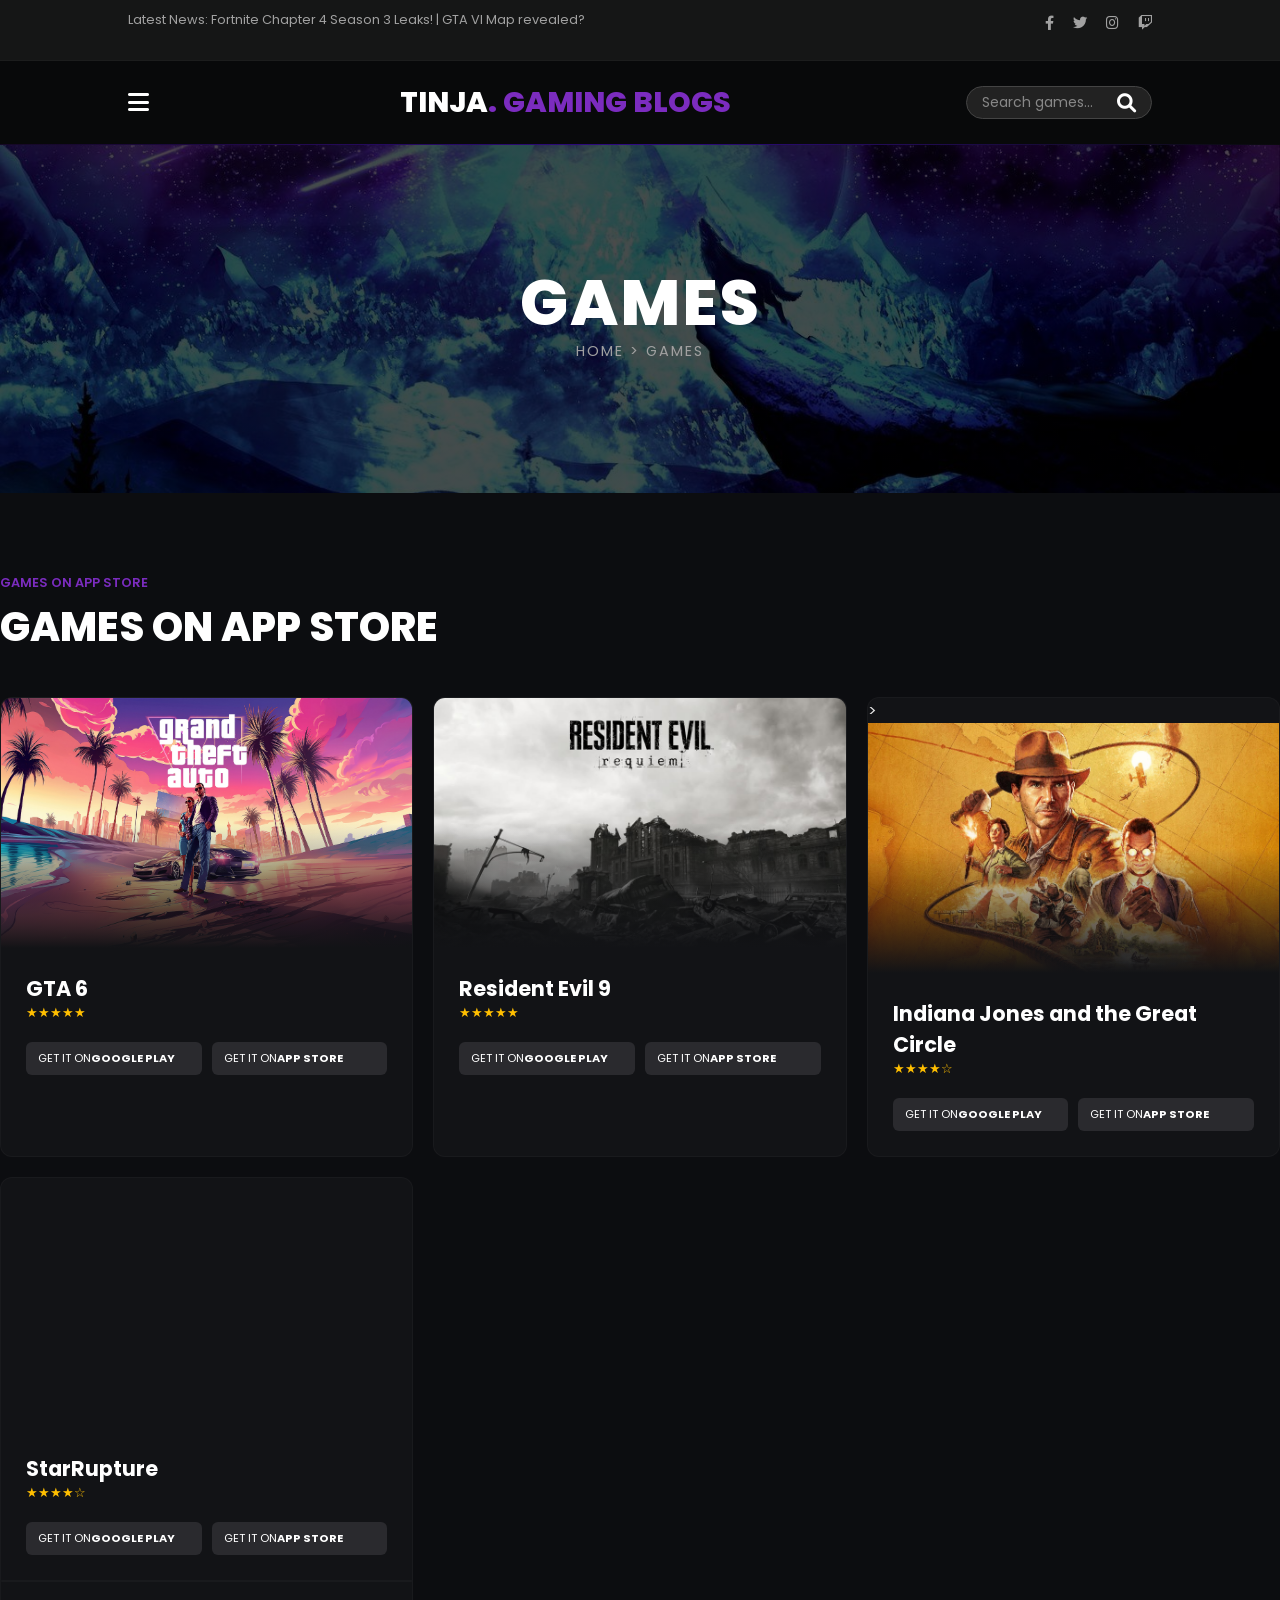
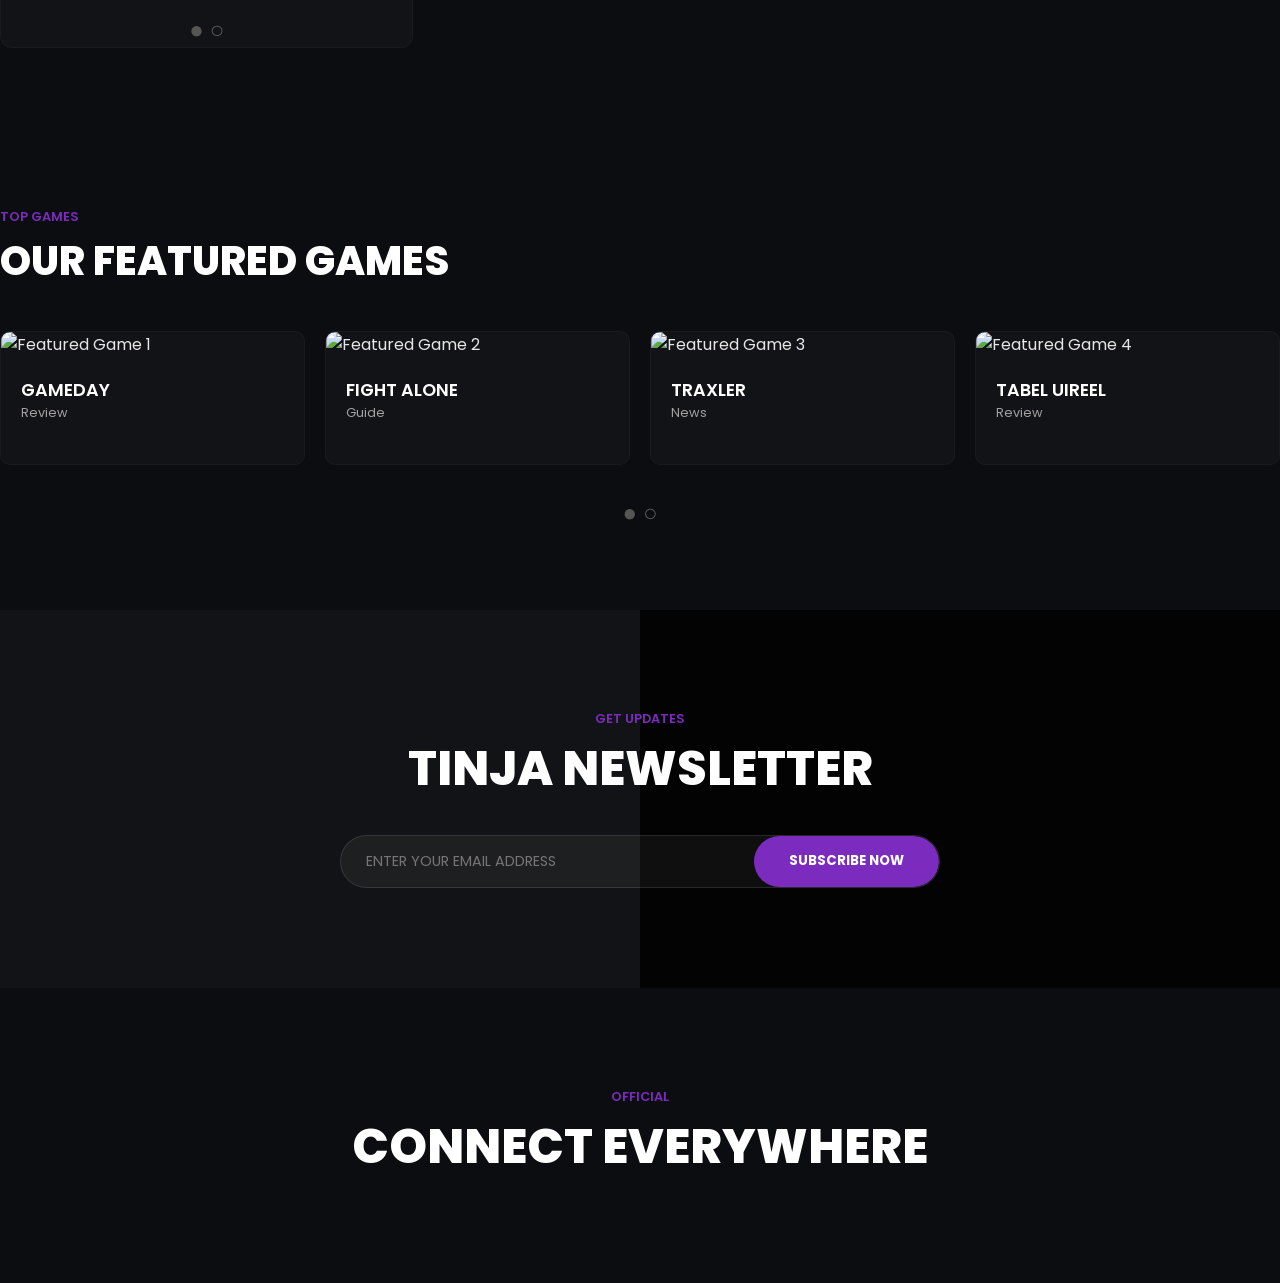
==== index.html @ 8e10cfba "Add files via upload" ====
<!DOCTYPE html>
<html lang="en">
<head>
    <meta charset="UTF-8">
    <meta name="viewport" content="width=device-width, initial-scale=1.0">
    <title>TINJA | Ultimate Gaming Hub</title>
    <link href="https://fonts.googleapis.com/css2?family=Poppins:wght@300;400;600;800&display=swap" rel="stylesheet">
    <link rel="stylesheet" href="style.css">
    <link rel="stylesheet" href="https://cdnjs.cloudflare.com/ajax/libs/font-awesome/6.0.0/css/all.min.css">

</head>
<body>

    <header>
        <div class="top-bar">
            <p>Latest News: Fortnite Chapter 4 Season 3 Leaks! | GTA VI Map revealed?</p>
            <div class="social-icons">
                <a href="#"><i class="fab fa-facebook-f"></i></a>
                <a href="#"><i class="fab fa-twitter"></i></a>
                <a href="#"><i class="fab fa-instagram"></i></a>
                <a href="#"><i class="fab fa-twitch"></i></a>
            </div>
        </div>
        <nav class="navbar">
            
            <div class="mobile-menu-icon" onclick="toggleMenu()" style="cursor: pointer;
            color: rgb(255, 255, 255);font: 24px;">
                <i class="fas fa-bars"></i></div>
                 <div class="logo">TINJA<span>. GAMING BLOGS</span></div>
            
            <ul class="nav-links" id="navLinks">
                <li><a href="blog.html">HOME +</a></li>
                <li><a href="#">PAGES +</a></li>
                <li><a href="#" class="active">TOURNAMENT +</a></li>
                <li><a href="#">PORTFOLIO +</a></li>
                <li><a href="#">BLOG +</a></li>
                <li><a href="#">CONTACT</a></li>
            </ul>
            <div class="nav-icons">
               <div class="search-box-container">
    <input type="text" id="searchInput" placeholder="Search games..." autocomplete="off">
    <i class="fas fa-search"></i>
    <div id="suggestionsBox" class="suggestions-box"></div>
</div>
            </div>

        </nav>
    </header>

    <section class="hero-games">
        <div class="hero-overlay"></div>
        <div class="hero-content">
            <h1>GAMES</h1>
            <p>HOME > GAMES</p>
        </div>
    </section>

    <section class="app-store-games container">
        <span class="sub-title">GAMES ON APP STORE</span>
        <h2 class="section-title">GAMES ON APP STORE</h2>
        
        
        <div class="store-grid">
            <div class="store-card" onclick="location.href='GTA6-blog.html';">

            
            
                <div class="card-image" style="background-image: url('gta6-banner.jpg');"></div>
                <div class="card-details">
                    <h3>GTA 6</h3>
                    <div class="stars">★★★★★</div>
                    <div class="store-buttons">
                        <a href="#" class="btn-store gplay">Get it on <br><strong>GOOGLE PLAY</strong></a>
                        <a href="#" class="btn-store appstore">Get it on <br><strong>APP STORE</strong></a>
                    </div>
                </div>
            </div>

            <div class="store-card" onclick="location.href='Resident.html';">
                <div class="card-image" style="background-image: url('resident-banner.jpg');"></div>
                <div class="card-details">
                    <h3>Resident Evil 9</h3>
                    <div class="stars">★★★★★</div>
                    <div class="store-buttons">
                        <a href="#" class="btn-store gplay">Get it on <br><strong>GOOGLE PLAY</strong></a>
                        <a href="#" class="btn-store appstore">Get it on <br><strong>APP STORE</strong></a>
                    </div>
                </div>
            </div>

            <div class="store-card" onclick="location.href='Indiana.html';">
>
                <div class="card-image" style="background-image: url('indiana-banner.jpg');"></div>
                <div class="card-details">
                    <h3>Indiana Jones and the Great Circle</h3>
                    <div class="stars">★★★★☆</div>
                    <div class="store-buttons">
                        <a href="#" class="btn-store gplay">Get it on <br><strong>GOOGLE PLAY</strong></a>
                        <a href="#" class="btn-store appstore">Get it on <br><strong>APP STORE</strong></a>
                    </div>
                </div>
            </div>
            
            <div class="store-card" onclick="location.href='star.html'">

                <div class="card-image" style="background-image: url('');"></div>
                <div class="card-details">
                    <h3>StarRupture</h3>
                    <div class="stars">★★★★☆</div>
                    <div class="store-buttons">
                        <a href="#" class="btn-store gplay">Get it on <br><strong>Google Play</strong></a>
                        <a href="#" class="btn-store appstore">Get it on <br><strong>App Store</strong></a>
                    </div>
                </div>
                <div class="store-card" onclick="location.href='free-fire.html'">
        
        </div>
        <div class="pagination">● ○</div>
    </section>

    <section class="featured-games container">
        <span class="sub-title">TOP GAMES</span>
        <h2 class="section-title">OUR FEATURED GAMES</h2>

        <div class="featured-grid">
            <div class="featured-card">
                <img src="img/featured-game-1.jpg" alt="Featured Game 1">
                <div class="card-info">
                    <h3>GAMEDAY</h3>
                    <p>Review</p>
                </div>
            </div>

            <div class="featured-card">
                <img src="img/featured-game-2.jpg" alt="Featured Game 2">
                <div class="card-info">
                    <h3>FIGHT ALONE</h3>
                    <p>Guide</p>
                </div>
            </div>

            <div class="featured-card">
                <img src="img/featured-game-3.jpg" alt="Featured Game 3">
                <div class="card-info">
                    <h3>TRAXLER</h3>
                    <p>News</p>
                </div>
            </div>
            
            <div class="featured-card">
                <img src="img/featured-game-4.jpg" alt="Featured Game 4">
                <div class="card-info">
                    <h3>TABEL UIREEL</h3>
                    <p>Review</p>
                </div>
            </div>
        </div>
        <div class="pagination">● ○</div>
    </section>

    <section class="newsletter">
        <div class="newsletter-content container">
            <span class="sub-title">GET UPDATES</span>
            <h2>TINJA NEWSLETTER</h2>
            <div class="subscribe-form">
                <input type="email" placeholder="ENTER YOUR EMAIL ADDRESS">
                <button type="submit">SUBSCRIBE NOW</button>
            </div>
        </div>
    </section>

    <footer>
        <div class="container footer-content">
            <span class="sub-title">OFFICIAL</span>
            <h2>CONNECT EVERYWHERE</h2>
        </div>
    </footer>
<script>
// 1. Menu kholne aur band karne ke liye (Toggle)
function toggleMenu() {
    var nav = document.getElementById("navLinks");
    if (nav) {
        nav.classList.toggle("active");
        console.log("Menu button clicked!");
    }
}

// 2. Bahar click karne par band karne ke liye
window.onclick = function(event) {
    var nav = document.getElementById("navLinks");
    var menuIcon = document.querySelector(".mobile-menu-icon");

    // Agar menu khula hai (.active hai) 
    // AUR click na toh menu par hua hai, na hi icon par
    if (nav.classList.contains('active')) {
        if (!nav.contains(event.target) && !menuIcon.contains(event.target)) {
            nav.classList.remove("active");
            console.log("Bahar click hua, menu band ho gaya!");
        }
    }
}
</script>

<script src="script.js"></script>

</body>
</html>
</body>
</html>
---- style.css ----
/* GLOBAL STYLES */
* {
    margin: 0;
    padding: 0;
    box-sizing: border-box;
    font-family: 'Poppins', sans-serif;
}

body {
    background-color: #0c0d10; /* Perfect Dark Background */
    color: #e6e6e6;
    overflow-x: hidden;
}

.container {
    max-width: 1300px;
    margin: 0 auto;
    padding: 0 20px;
}

a {
    text-decoration: none;
    color: inherit;
    transition: 0.3s;
}

.sub-title {
    color: #7b2cbf; /* Purple subtitle from design */
    font-size: 0.8rem;
    font-weight: 600;
    display: block;
    margin-bottom: 5px;
}

.section-title {
    font-size: 2.5rem;
    font-weight: 800;
    text-transform: uppercase;
    margin-bottom: 40px;
    color: #fff;
}

.pagination {
    text-align: center;
    color: #555;
    font-size: 1.5rem;
    margin-top: 30px;
}
/* 1. HEADER */
header {
    background-color: #08090a;
}
.hero-content{
    background-image: linear-gradient(rgba(0, 0, 0, 0.7), rgba(0, 0, 0, 0.7)), url('gaming-bg.jpg');
    background-size: cover;
    background-position: center;
    background-repeat: no-repeat;
    min-height: 300px;  /* Force height taaki image dikhe */
    width: 100%;
    margin: 0 auto;
    padding: 110px 0;
    display: flex;
    flex-direction: column;
    justify-content: center;
    align-items: center;
    color: white;
    text-align: center;
}

.hero-content h1 {
    font-size: 60px;
    text-transform: uppercase;
    margin: 0;
}

.hero-content p {
    font-size: 16px;
    letter-spacing: 2px;
    margin-top: 10 px;
}

.top-bar {
    display: flex;
    justify-content: space-between;
    padding: 10px 10%;
    background-color: rgba(255, 255, 255, 0.05);
    border-bottom: 1px solid rgba(255, 255, 255, 0.03);
}

.top-bar p { font-size: 0.8rem; color: #a1a1a1; }
.social-icons a { margin-left: 15px; color: #a1a1a1; font-size: 0.9rem; }
.social-icons a:hover { color: #fff; }

nav {
    display: flex;
    justify-content: space-between;
    align-items: center;
    padding: 20px 10%;
}

.logo { font-size: 1.8rem; font-weight: 800; color: #fff; }
.logo span { color: #7b2cbf; } /* Purple dot */

.nav-links { list-style: none; display: flex; gap: 20px; }
.nav-links a { font-size: 0.9rem; font-weight: 600; color: #fff; text-transform: uppercase; }
.nav-links a.active { color: #7b2cbf; }
.nav-links a:hover { color: #7b2cbf; }

.nav-icons i { color: #fff; font-size: 1.2rem; margin-left: 15px; cursor: pointer; }

/* 2. HERO GAMES SECTION */
.hero-games {
    height: 350px;
    background-color: #1a0a2e; /* Base background */
    position: relative;
    display: flex;
    align-items: center;
    justify-content: center;
    text-align: center;
}

.hero-overlay {
    position: absolute;
    width: 100%; height: 100%;
    /* Gradient effect from floor in design */
    background: linear-gradient(180deg, rgba(0,0,0,0.2) 0%, rgba(12,13,16,1) 100%), 
                linear-gradient(90deg, #1a0a2e 0%, #3a0ca3 50%, #0c0d10 100%);
    z-index: 1;
}

.hero-content { z-index: 2; color: #fff; }
.hero-content h1 { font-size: 4rem; font-weight: 800; text-transform: uppercase; letter-spacing: 2px; }
.hero-content p { color: #a1a1a1; font-size: 0.9rem; margin-top: -10px; }

/* 3. APP STORE SECTION */
.app-store-games { padding: 80px 0; }

.store-grid {
    display: grid;
    grid-template-columns: repeat(auto-fit, minmax(350px, 1fr)); 
    gap: 20px;
}

.store-card {
    background-color: #121316;
    border-radius: 12px;
    overflow: hidden;
    border: 1px solid rgba(255, 255, 255, 0.03);
    transition: 0.3s;
}
.store-card:hover { transform: translateY(-5px); border-color: rgba(123, 44, 191, 0.3); }

.card-image {
    height: 250px;
    background-size: cover;
    background-position: center;
    position: relative;
}
/* Shaded effect on image like design */
.card-image::after {
    content: ''; position: absolute; width: 100%; height: 100%; 
    background: linear-gradient(180deg, rgba(0,0,0,0) 50%, rgba(18,19,22,1) 100%);
}

.card-details { padding: 25px; }
.card-details h3 { font-size: 1.3rem; color: #fff; }
.stars { color: #ffbf00; font-size: 0.8rem; margin-bottom: 20px; }

.store-buttons { display: flex; gap: 10px; }
.btn-store {
    background-color: #2a2a2e;
    padding: 8px 12px;
    border-radius: 6px;
    font-size: 0.7rem;
    color: #fff;
    text-transform: uppercase;
    text-align: left;
    flex: 1;
    display: flex;
    align-items: center;
    transition: 0.3s;
}
.btn-store fuerte { font-size: 0.9rem; display: block; }
.btn-store:hover { background-color: #7b2cbf; }

/* 4. FEATURED GAMES SECTION */
.featured-games { padding: 80px 0; }

.featured-grid {
    display: grid;
    grid-template-columns: repeat(auto-fit, minmax(280px, 1fr));
    gap: 20px;
}

.featured-card {
    border-radius: 10px;
    overflow: hidden;
    background-color: #121316;
    position: relative;
    border: 1px solid rgba(255, 255, 255, 0.03);
    transition: transform 0.3s, border-color 0.3s;
}
.featured-card:hover { transform: scale(1.03); border-color: rgba(123, 44, 191, 0.3); }

.featured-card img { width: 100%; height: 350px; object-fit: cover; transition: 0.3s; }
.featured-card:hover img { opacity: 0.8; }

.card-info {
    padding: 20px;
    background-color: #121316;
}
.card-info h3 { font-size: 1.1rem; color: #fff; font-weight: 600; text-transform: uppercase; }
.card-info p { color: #a1a1a1; font-size: 0.8rem; }

/* 5. NEWSLETTER SECTION */
.newsletter {
    background-color: #121316;
    background-image: url('img/newsletter-bg.jpg'); /* Need a proper wide image here */
    background-size: cover;
    background-position: center;
    padding: 100px 0;
    text-align: center;
    position: relative;
}
.newsletter::after {
    content: ''; position: absolute; width: 100%; height: 100%; top: 0;
    background-color: rgba(0,0,0,0.85); z-index: 1;
}

.newsletter-content { z-index: 2; position: relative; }
.newsletter-content h2 { font-size: 3rem; color: #fff; margin-bottom: 30px; font-weight: 800; }

.subscribe-form {
    background-color: rgba(255, 255, 255, 0.05);
    display: flex;
    max-width: 600px;
    margin: 0 auto;
    border-radius: 50px;
    overflow: hidden;
    border: 1px solid rgba(255, 255, 255, 0.1);
}

.subscribe-form input {
    background: transparent;
    border: none;
    padding: 15px 25px;
    color: #fff;
    flex: 1;
    font-size: 0.9rem;
}
.subscribe-form input:focus { outline: none; }

.subscribe-form button {
    background-color: #7b2cbf;
    color: #fff;
    border: none;
    padding: 15px 35px;
    font-weight: 700;
    text-transform: uppercase;
    cursor: pointer;
    border-radius: 50px;
    transition: 0.3s;
}
.subscribe-form button:hover { background-color: #5a189a; }

/* 6. FOOTER */
footer {
    padding: 100px 0;
    text-align: center;
    background-color: #0c0d10;
}
footer h2 { font-size: 3rem; color: #fff; font-weight: 800; text-transform: uppercase; }

p{
    margin-bottom: 20px; /* Isse har paragraph ke badd 20px ka gap aayega */
    line-height: 1.6; 
}
/* Naya Search Box Design - Bina purane design ko disturb kiye */
.nav-icons {
    display: flex;
    align-items: center;
    gap: 15px; /* Icons ke beech ka gap */
}

.search-box-container {
    position: relative;
    display: flex;
    align-items: center;
    background: #222; /* Gaming theme dark background */
    border: 1px solid #444;
    border-radius: 20px;
    padding: 5px 15px;
}

#searchInput {
    background: transparent;
    border: none;
    outline: none;
    color: white;
    font-size: 14px;
    width: 120px; /* Chhota rakha hai taaki space na ghere */
}

#searchInput::placeholder {
    color: #888;
}

/* Suggestions box jo Google jaisa dikhega */
.suggestions-box {
    position: absolute;
    top: 40px;
    left: 0;
    width: 100%;
    background: #1a1a1a;
    border: 1px solid #ff4500; /* Tera orange highlight color */
    border-radius: 5px;
    z-index: 1000;
    display: none; /* Jab tak type na karo hidden rahega */
    max-height: 200px;
    overflow-y: auto;
}

.suggestion-item {
    padding: 10px;
    color: white;
    cursor: pointer;
    border-bottom: 1px solid #333;
    font-size: 13px;
}

.suggestion-item:last-child {
    border-bottom: none;
}

.suggestion-item:hover {
    background: #ff4500;
    color: black;
}
/* Mobile ke liye menu setting */
@media screen and (max-width: 992px) {
    .nav-links {
        display: none; /* Pehle menu chhupa rahega */
        flex-direction: column; 
        position: absolute;
        top: 60px; /* Navbar ke niche se shuru hoga */
        left: 0;
        width: 100%;
        background: #0a0909; /* Dark gaming theme */
        padding: 20px;
        z-index: 100;
    }
}
.mobile-menu-icon {
    display: block !important;
    position: relative;
    z-index: 9999; /* Isse ye photo ke upar dikhega */
    color: white !important;
    font-size: 24px;
    cursor: pointer;
    margin-right: 15px;
}
/* Purani .nav-links wali saari properties hata kar ye paste kar de */
.nav-links {
    display: none; 
    flex-direction: column;
    position: absolute;
    /* Isse ye button ke theek niche aayega */
    top: 60px; 
    /* Isse ye left side mein chipka rahega */
    left: 2%; 
    background: #000; /* Dark gaming theme */
    width: 200px;
    padding: 15px;
    border: 1px solid #ff4500; /* Orange border gaming look ke liye */
    border-radius: 8px; /* Taaki corners round rahein */
    z-index: 10000;
    box-shadow: 0px 4px 15px rgb(248, 248, 248); /* Thoda shadow look ke liye */
}

/* Jab click hoga tab ye dikhega */
.nav-links.active {
    display: flex !important;
}

/* Links ke beech thodi jagah dene ke liye */
.nav-links li {
    margin: 10px 0;
    list-style: none;
    border-bottom: 1px solid #222; /* Halka divider */
    padding-bottom: 5px;
}

.nav-links a {
    color: white;
    text-decoration: none;
    font-size: 16px;
    display: block;
}

.nav-links a:hover {
    color: #ff4500; /* Hover karne par orange color */
}
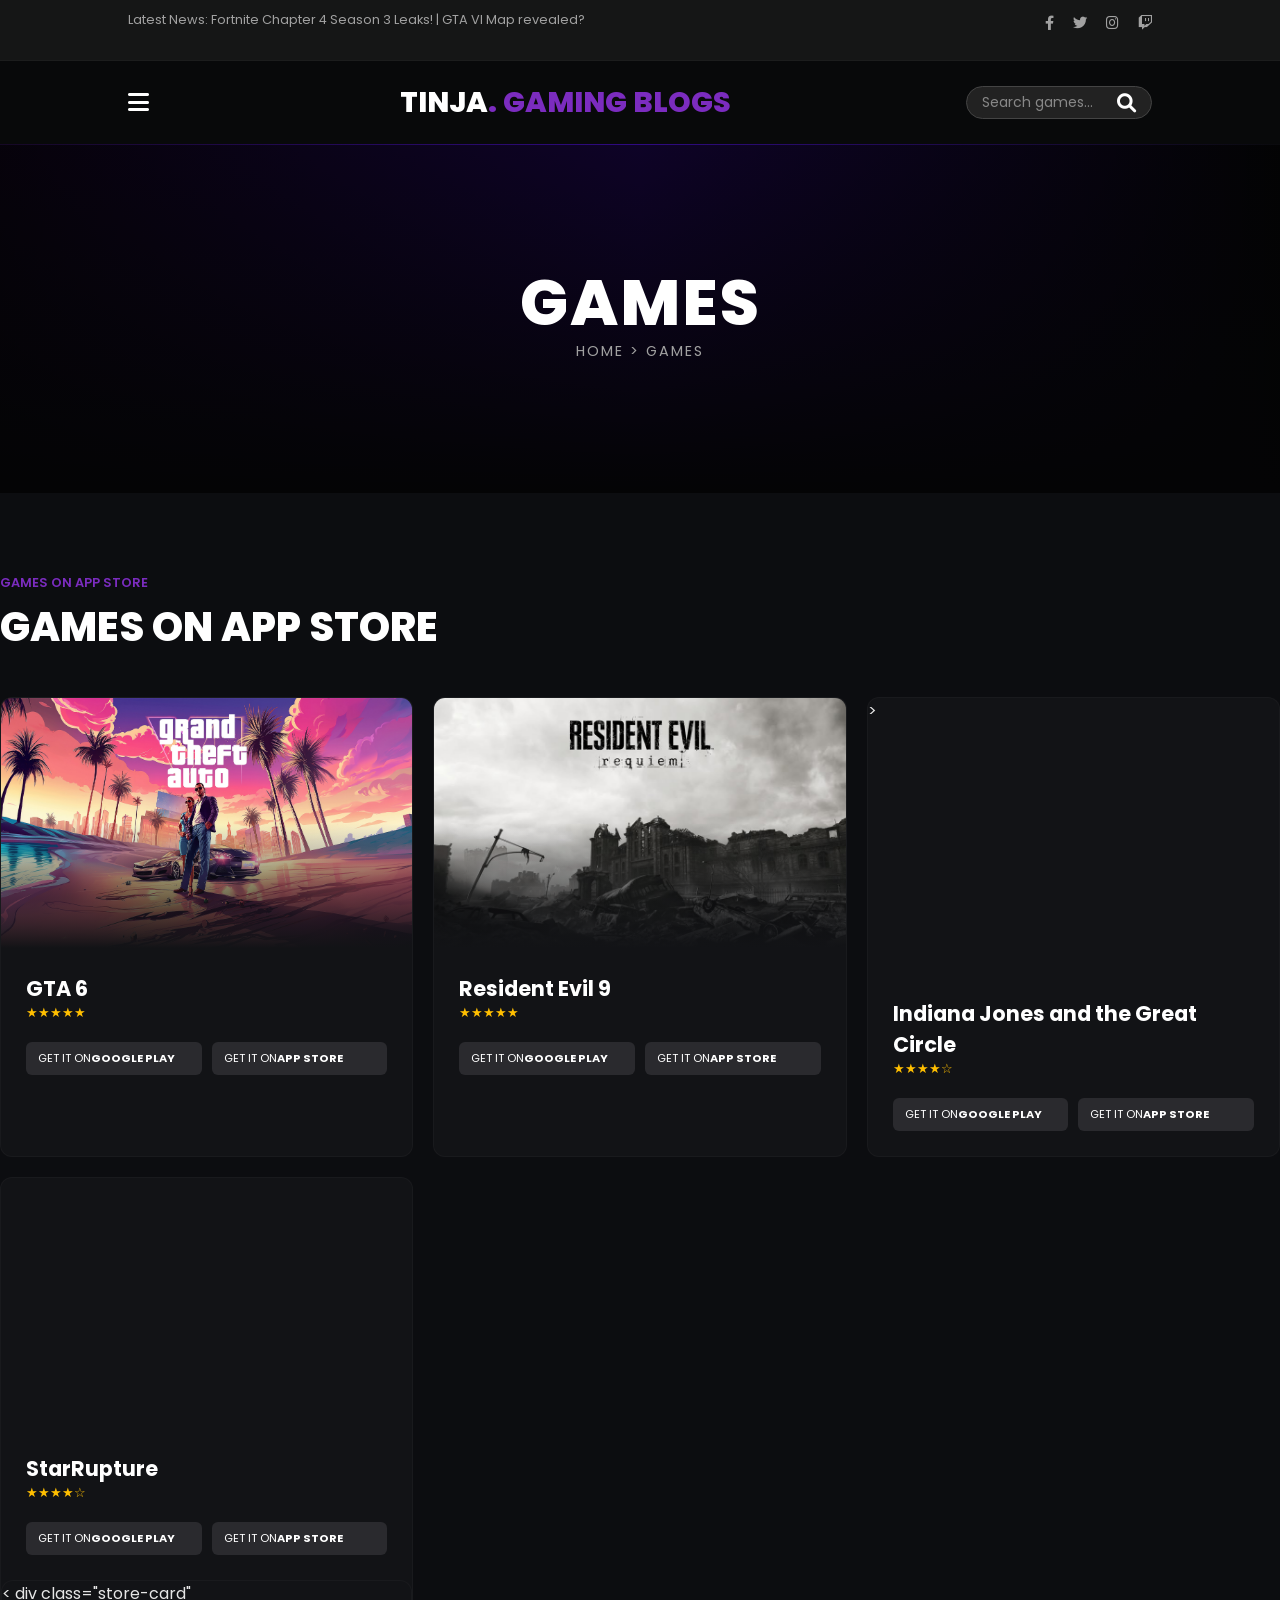
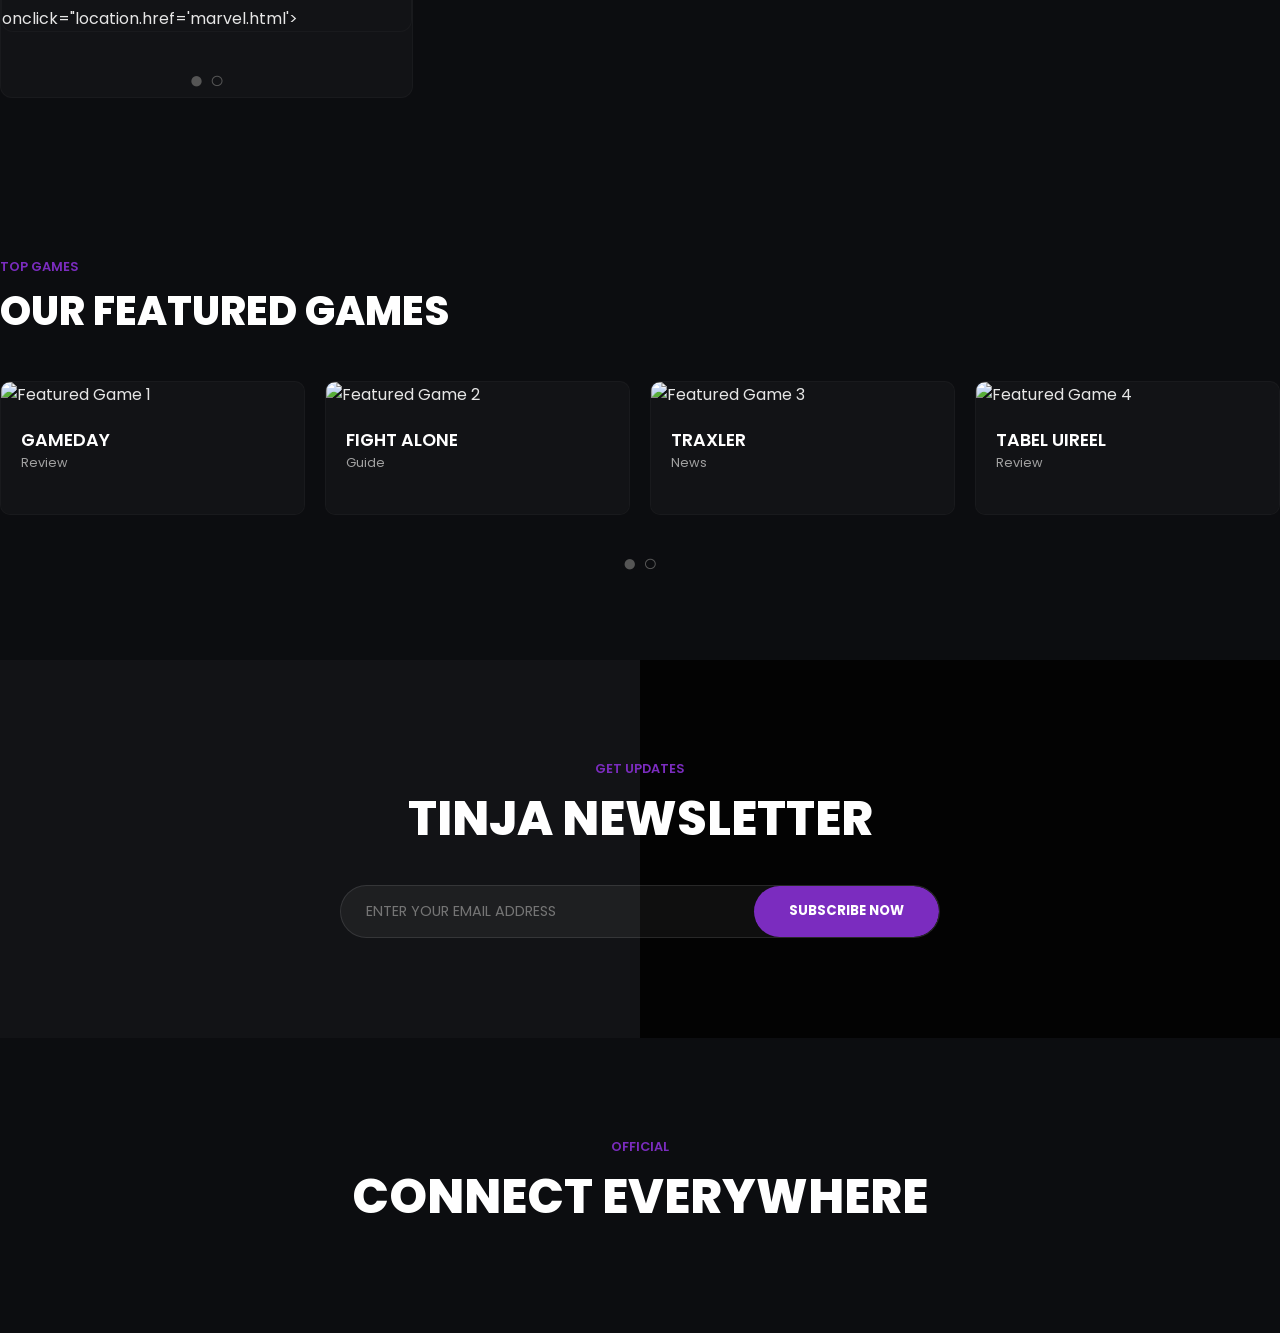
==== commit 8776ec46: "Update index.html" ====
--- a/index.html
+++ b/index.html
@@ -12,6 +12,7 @@
 <body>
 
     <header>
+        
         <div class="top-bar">
             <p>Latest News: Fortnite Chapter 4 Season 3 Leaks! | GTA VI Map revealed?</p>
             <div class="social-icons">
@@ -113,6 +114,10 @@
                     </div>
                 </div>
                 <div class="store-card" onclick="location.href='free-fire.html'">
+
+                < div class="store-card" onclick="location.href='marvel.html'>
+
+                    
         
         </div>
         <div class="pagination">● ○</div>
@@ -206,4 +211,4 @@
 </body>
 </html>
 </body>
-</html>+</html>
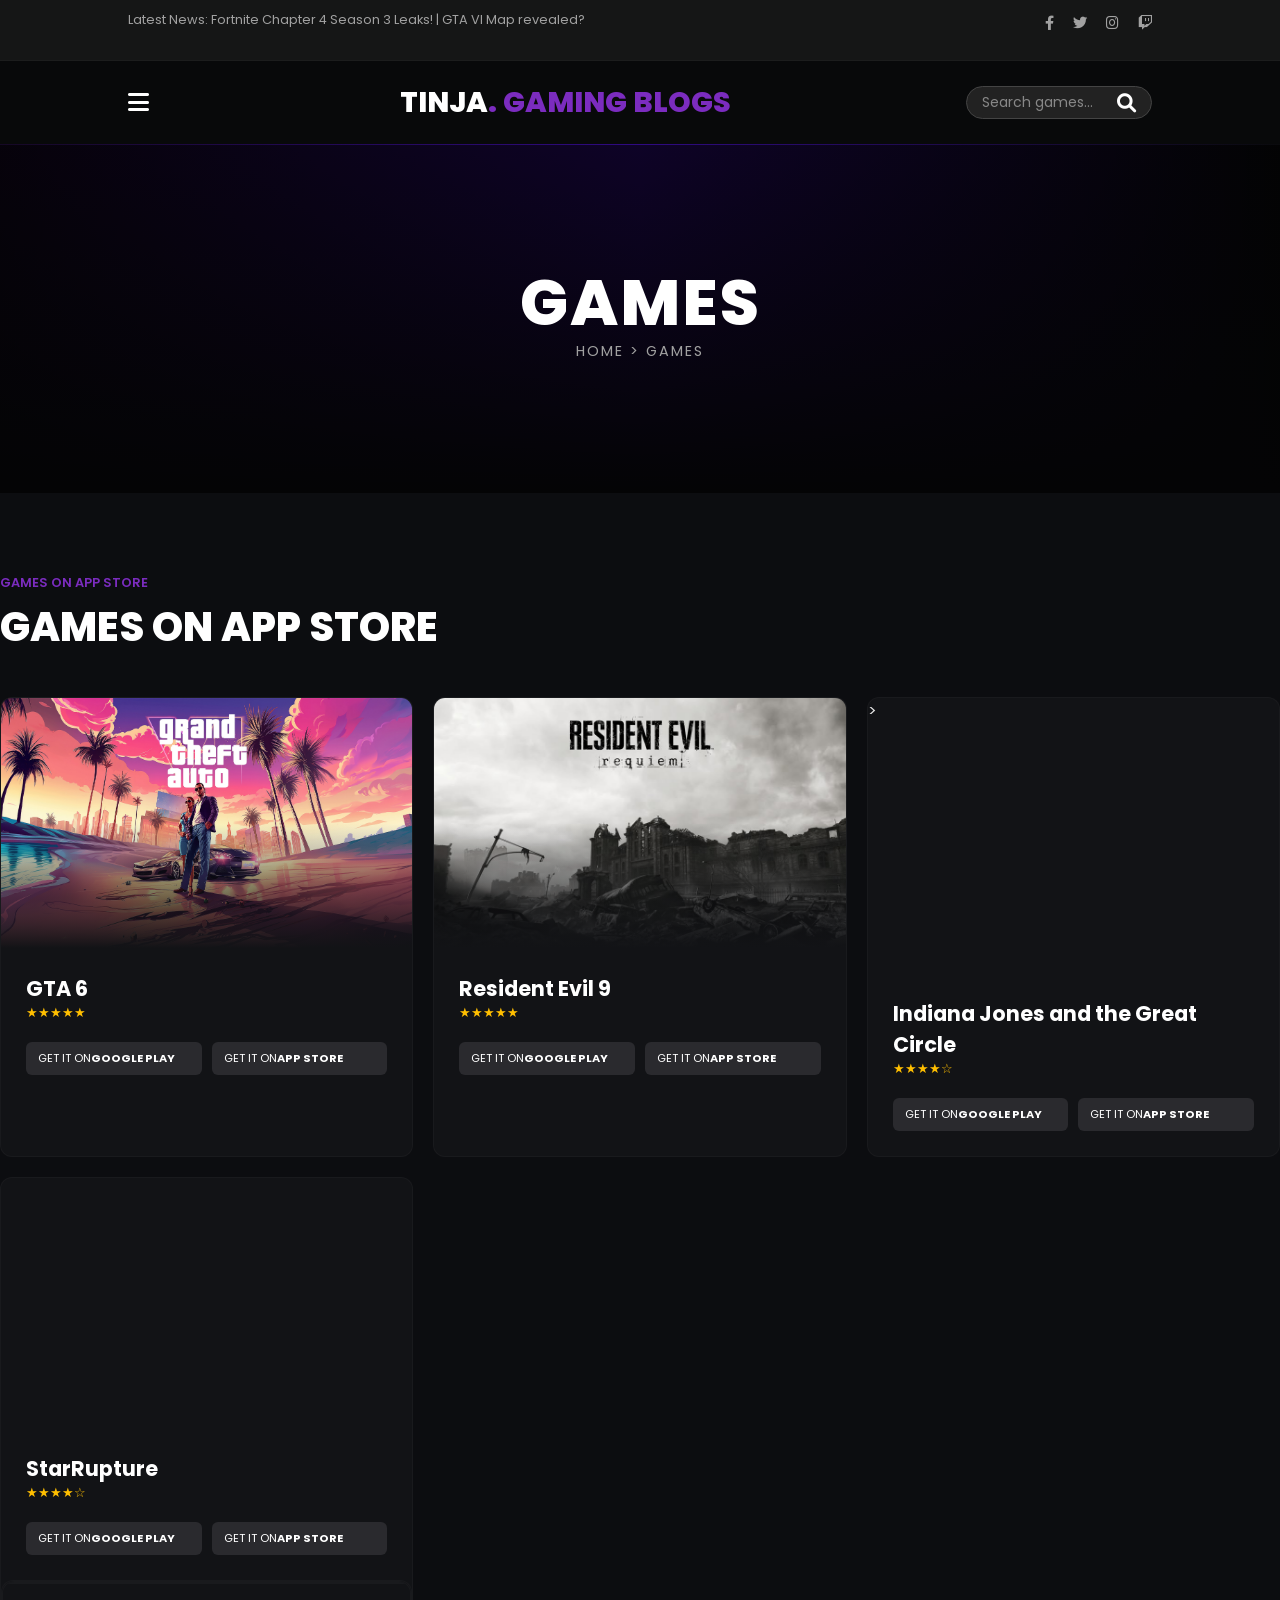
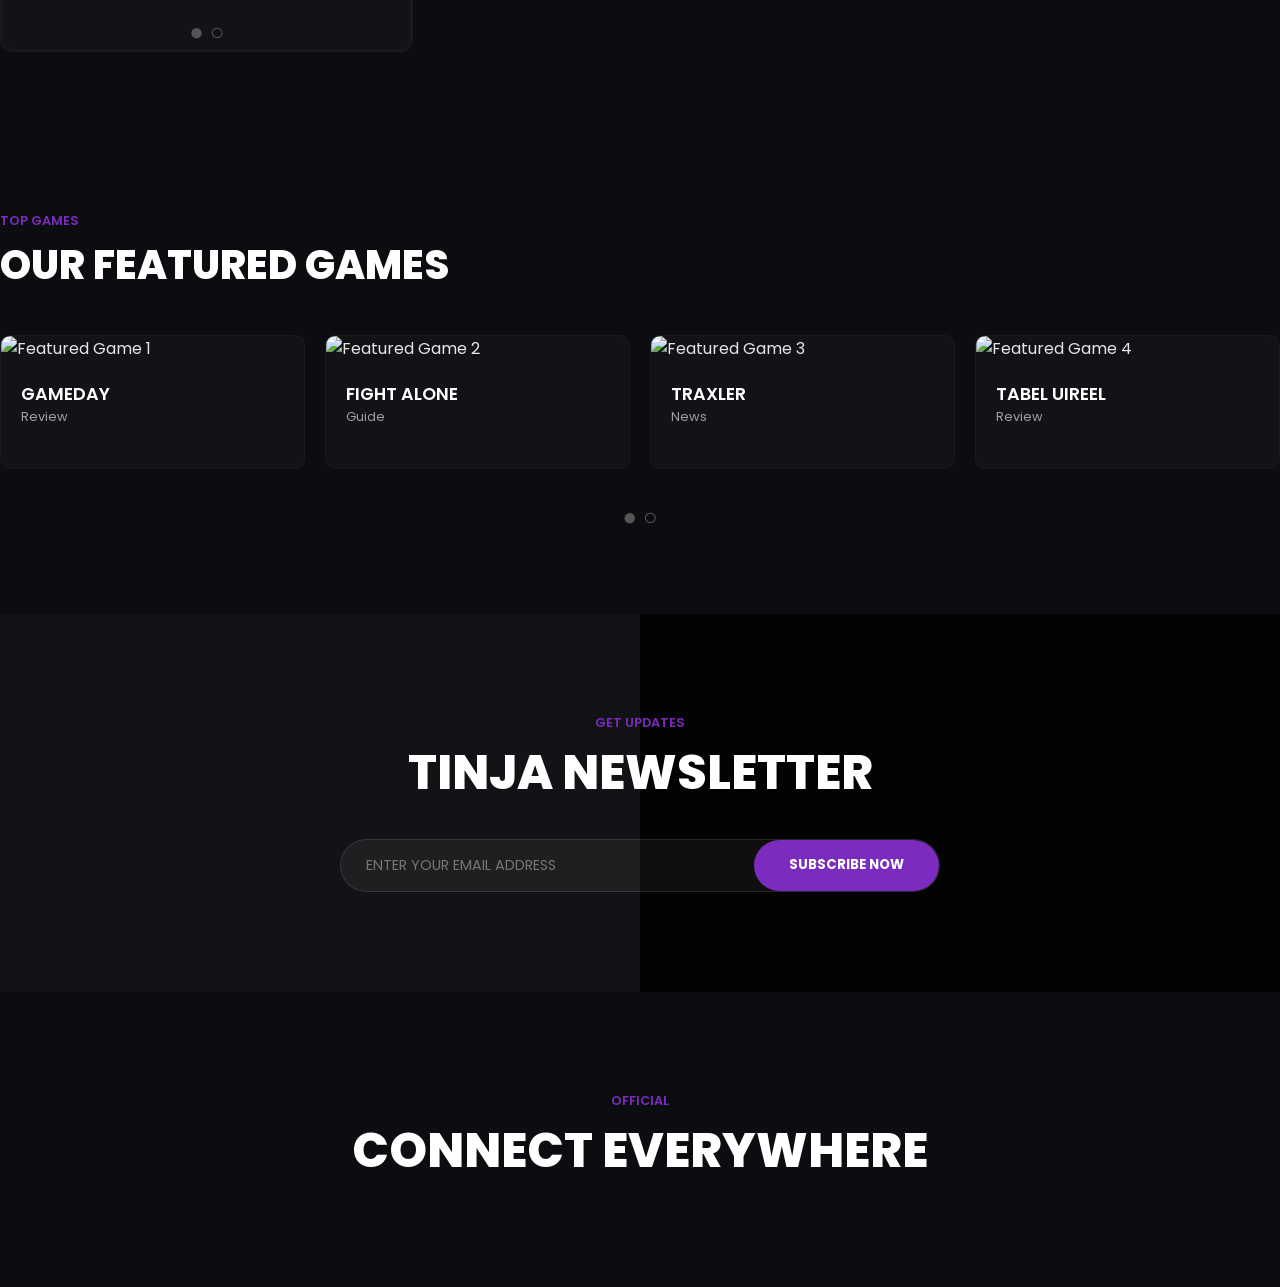
==== commit b25f4b01: "Update index.html" ====
--- a/index.html
+++ b/index.html
@@ -30,7 +30,7 @@
                  <div class="logo">TINJA<span>. GAMING BLOGS</span></div>
             
             <ul class="nav-links" id="navLinks">
-                <li><a href="blog.html">HOME +</a></li>
+                <li><a href="index.html">HOME +</a></li>
                 <li><a href="#">PAGES +</a></li>
                 <li><a href="#" class="active">TOURNAMENT +</a></li>
                 <li><a href="#">PORTFOLIO +</a></li>
@@ -104,7 +104,7 @@
             
             <div class="store-card" onclick="location.href='star.html'">
 
-                <div class="card-image" style="background-image: url('');"></div>
+                <div class="card-image" style="background-image: url('star-banner.jpg');"></div>
                 <div class="card-details">
                     <h3>StarRupture</h3>
                     <div class="stars">★★★★☆</div>
@@ -115,7 +115,8 @@
                 </div>
                 <div class="store-card" onclick="location.href='free-fire.html'">
 
-                < div class="store-card" onclick="location.href='marvel.html'>
+                <div class="store-card" onclick="location.href='marvel.html'">
+                <div class="store-card" onclick="location.href='007.html'">
 
                     
         
